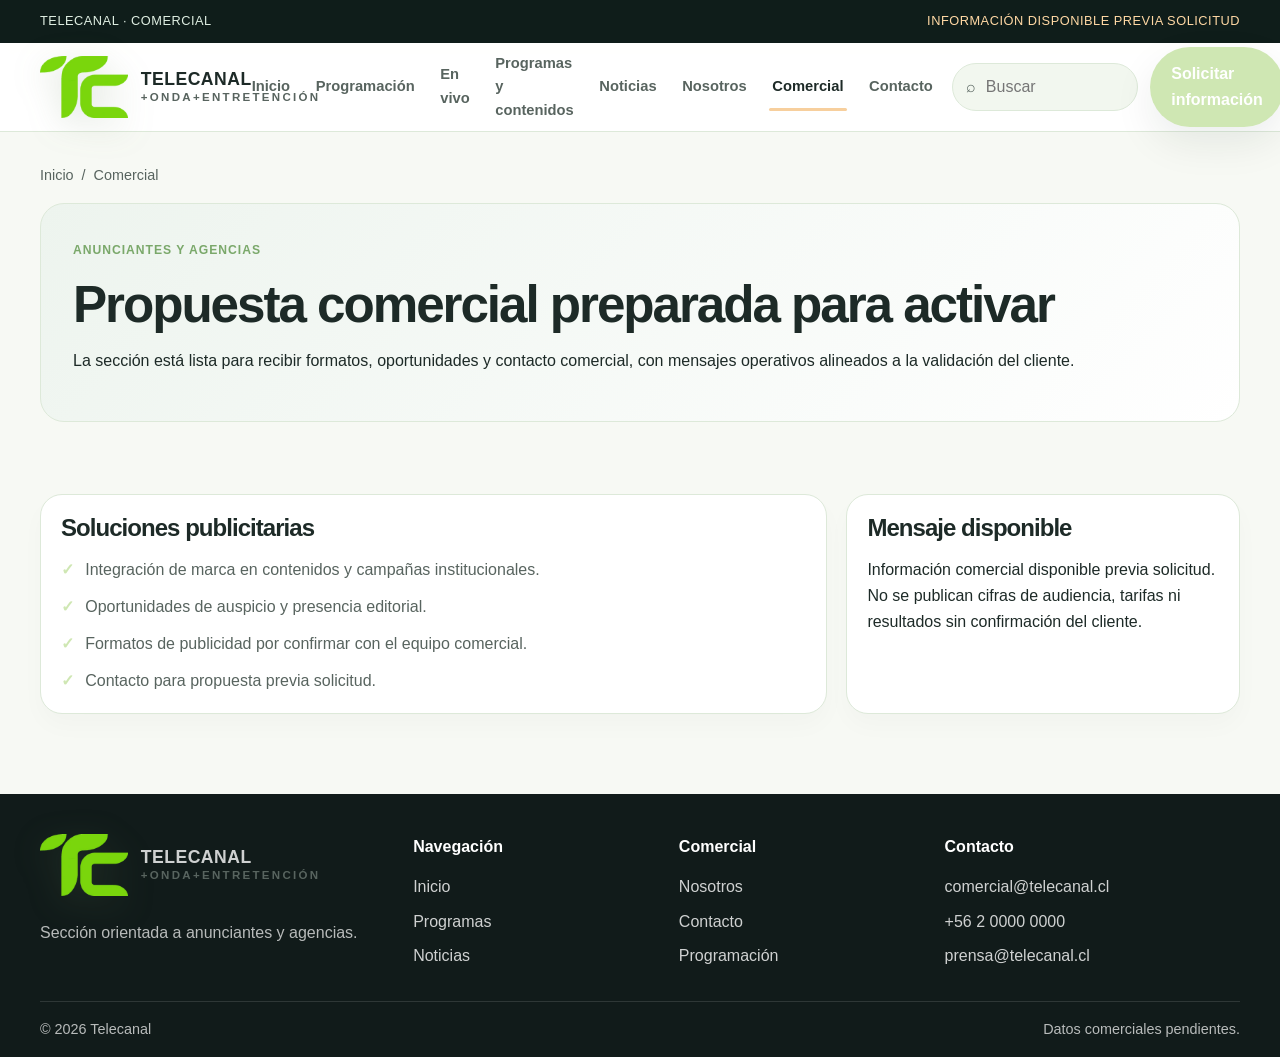
==== comercial.html @ 81b83a00 "Initial Telecanal landing page" ====
<!DOCTYPE html>
<html lang="es">
  <head>
    <meta charset="UTF-8" />
    <meta name="viewport" content="width=device-width, initial-scale=1.0" />
    <title>Comercial | Telecanal</title>
    <meta name="description" content="Sección comercial para anunciantes y agencias de Telecanal con mensajes operativos pendientes de validación." />
    <link rel="stylesheet" href="styles.css" />
  </head>
  <body>
    <div class="topbar">
      <div class="container">
        <div class="status">Telecanal · Comercial</div>
        <div class="validation">Información disponible previa solicitud</div>
      </div>
    </div>

    <header class="site-header">
      <div class="container header-inner">
        <a class="brand" href="index.html" aria-label="Inicio Telecanal">
          <img class="brand-logo" src="material/logo.webp" alt="Logo de Telecanal" />
          <span class="brand-text"><span>TELECANAL</span><span>+onda+entretención</span></span>
        </a>
        <div class="nav-wrap">
          <nav class="main-nav" aria-label="Navegación principal">
            <a href="index.html">Inicio</a>
            <a href="programacion.html">Programación</a>
            <a href="en-vivo.html">En vivo</a>
            <a href="programas.html">Programas y contenidos</a>
            <a href="noticias.html">Noticias</a>
            <a href="nosotros.html">Nosotros</a>
            <a class="active" href="comercial.html">Comercial</a>
            <a href="contacto.html">Contacto</a>
          </nav>
          <div class="header-actions">
            <label class="search"><span aria-hidden="true">⌕</span><input type="search" placeholder="Buscar" aria-label="Buscar" /></label>
            <a class="btn btn-primary" href="contacto.html">Solicitar información</a>
          </div>
          <button class="menu-toggle" aria-label="Abrir menú">☰</button>
        </div>
      </div>
    </header>

    <main>
      <section class="page-banner">
        <div class="container">
          <div class="breadcrumbs"><a href="index.html">Inicio</a><span> / </span><span>Comercial</span></div>
          <div class="page-hero">
            <span class="eyebrow">Anunciantes y agencias</span>
            <h1>Propuesta comercial preparada para activar</h1>
            <p>La sección está lista para recibir formatos, oportunidades y contacto comercial, con mensajes operativos alineados a la validación del cliente.</p>
          </div>
        </div>
      </section>

      <section class="section">
        <div class="container page-grid">
          <div class="content-panel">
            <h3>Soluciones publicitarias</h3>
            <ul class="summary-list">
              <li>Integración de marca en contenidos y campañas institucionales.</li>
              <li>Oportunidades de auspicio y presencia editorial.</li>
              <li>Formatos de publicidad por confirmar con el equipo comercial.</li>
              <li>Contacto para propuesta previa solicitud.</li>
            </ul>
          </div>

          <aside class="sidebar-panel">
            <h3>Mensaje disponible</h3>
            <p>Información comercial disponible previa solicitud. No se publican cifras de audiencia, tarifas ni resultados sin confirmación del cliente.</p>
          </aside>
        </div>
      </section>
    </main>

    <footer class="footer">
      <div class="container">
        <div class="footer-grid">
          <div><a class="brand" href="index.html" aria-label="Telecanal"><img class="brand-logo" src="material/logo.webp" alt="Logo de Telecanal" /><span class="brand-text"><span>TELECANAL</span><span>+onda+entretención</span></span></a><p style="color: rgba(255,255,255,0.7); margin-top: 1rem;">Sección orientada a anunciantes y agencias.</p></div>
          <div><h4>Navegación</h4><ul><li><a href="index.html">Inicio</a></li><li><a href="programas.html">Programas</a></li><li><a href="noticias.html">Noticias</a></li></ul></div>
          <div><h4>Comercial</h4><ul><li><a href="nosotros.html">Nosotros</a></li><li><a href="contacto.html">Contacto</a></li><li><a href="programacion.html">Programación</a></li></ul></div>
          <div><h4>Contacto</h4><ul><li><a href="mailto:comercial@telecanal.cl">comercial@telecanal.cl</a></li><li><a href="tel:+56200000000">+56 2 0000 0000</a></li><li><a href="mailto:prensa@telecanal.cl">prensa@telecanal.cl</a></li></ul></div>
        </div>
        <div class="copyright"><span>© 2026 Telecanal</span><span>Datos comerciales pendientes.</span></div>
      </div>
    </footer>

    <script src="script.js"></script>
  </body>
</html>
---- styles.css ----
:root {
  --bg: #f7f9f4;
  --bg-strong: #edf4ea;
  --surface: #ffffff;
  --surface-alt: #f2f7ef;
  --ink: #1d2a27;
  --muted: #58645f;
  --line: #dde9d9;
  --green: #cfe7b3;
  --green-deep: #7aa86a;
  --orange: #f7cf9d;
  --orange-soft: #fff3e4;
  --shadow: 0 16px 40px rgba(19, 35, 30, 0.08);
  --radius: 22px;
  --max-width: 1200px;
}

* { box-sizing: border-box; }

html { scroll-behavior: smooth; }

body {
  margin: 0;
  font-family: "Segoe UI", Tahoma, Geneva, Verdana, sans-serif;
  background: var(--bg);
  color: var(--ink);
  line-height: 1.6;
}

a { color: inherit; text-decoration: none; }
img { max-width: 100%; display: block; }
button, input, select, textarea { font: inherit; }

.container {
  width: min(var(--max-width), calc(100% - 2rem));
  margin: 0 auto;
}

.topbar {
  background: #0f1d1a;
  color: #fff;
  font-size: 0.8rem;
  letter-spacing: 0.04em;
  text-transform: uppercase;
}

.topbar .container {
  display: flex;
  justify-content: space-between;
  align-items: center;
  gap: 1rem;
  padding: 0.7rem 0;
}

.topbar .status {
  color: #dfeee2;
}

.topbar .validation {
  color: #ffd8a4;
}

.site-header {
  position: sticky;
  top: 0;
  z-index: 20;
  background: rgba(255,255,255,0.94);
  backdrop-filter: blur(12px);
  border-bottom: 1px solid var(--line);
}

.header-inner {
  display: flex;
  align-items: center;
  justify-content: space-between;
  gap: 1rem;
  min-height: 78px;
}

.brand {
  display: inline-flex;
  align-items: center;
  gap: 0.8rem;
  font-weight: 800;
  letter-spacing: 0.03em;
}

.brand-logo {
  width: 88px;
  height: auto;
  display: block;
  filter: drop-shadow(0 8px 16px rgba(92, 120, 76, 0.18));
}

.brand-mark {
  display: none;
}

.brand-text {
  font-size: 1.1rem;
  display: flex;
  flex-direction: column;
  line-height: 1;
}

.brand-text span:last-child {
  font-size: 0.72rem;
  letter-spacing: 0.2em;
  color: var(--muted);
  text-transform: uppercase;
  margin-top: 0.2rem;
}

.nav-wrap {
  display: flex;
  align-items: center;
  gap: 1rem;
}

.main-nav {
  display: flex;
  align-items: center;
  gap: 1.2rem;
}

.main-nav a {
  font-size: 0.92rem;
  color: var(--muted);
  font-weight: 600;
  padding: 0.55rem 0.2rem;
  position: relative;
}

.main-nav a.active,
.main-nav a:hover {
  color: var(--ink);
}

.main-nav a.active::after,
.main-nav a:hover::after {
  content: "";
  position: absolute;
  left: 0;
  right: 0;
  bottom: -0.2rem;
  height: 3px;
  border-radius: 999px;
  background: var(--orange);
}

.header-actions {
  display: flex;
  align-items: center;
  gap: 0.8rem;
}

.search {
  display: flex;
  align-items: center;
  gap: 0.5rem;
  background: var(--surface-alt);
  border: 1px solid var(--line);
  border-radius: 999px;
  padding: 0.6rem 0.8rem;
  color: var(--muted);
}

.search input {
  border: none;
  outline: none;
  background: transparent;
  width: 140px;
  color: var(--ink);
}

.btn,
button {
  border: none;
  border-radius: 999px;
  padding: 0.9rem 1.3rem;
  font-weight: 700;
  cursor: pointer;
  transition: 0.2s ease;
}

.btn-primary {
  background: var(--green);
  color: #fff;
  box-shadow: var(--shadow);
}

.btn-primary:hover { background: var(--green-deep); }

.btn-secondary {
  background: var(--orange-soft);
  color: var(--green-deep);
}

.menu-toggle {
  display: none;
  background: var(--surface-alt);
  border: 1px solid var(--line);
  width: 46px;
  height: 46px;
  border-radius: 12px;
}

.notice-banner {
  background: linear-gradient(90deg, rgba(247,154,59,0.18), rgba(45,122,71,0.10));
  border-bottom: 1px solid rgba(45,122,71,0.12);
  color: var(--ink);
}

.notice-banner .container {
  padding: 0.8rem 0;
  display: flex;
  flex-wrap: wrap;
  gap: 0.75rem;
  align-items: center;
  justify-content: space-between;
  font-size: 0.9rem;
}

.badge {
  display: inline-flex;
  align-items: center;
  border-radius: 999px;
  padding: 0.25rem 0.7rem;
  font-size: 0.73rem;
  font-weight: 700;
  letter-spacing: 0.04em;
  text-transform: uppercase;
}

.badge-warning { background: rgba(245,154,59,0.14); color: #8a4d01; }
.badge-neutral { background: rgba(45,122,71,0.08); color: var(--green-deep); }

.hero {
  padding: 3rem 0 2rem;
}

.hero-shell {
  position: relative;
  display: grid;
  grid-template-columns: 1.3fr 0.7fr;
  gap: 1.5rem;
  align-items: center;
  background: linear-gradient(135deg, #f8faf7 0%, #fff 100%);
  border: 1px solid var(--line);
  border-radius: 24px;
  padding: 2rem;
  overflow: hidden;
  box-shadow: 0 8px 22px rgba(19, 35, 30, 0.04);
}

.hero-shell::before {
  content: "";
  position: absolute;
  inset: 0 auto 0 0;
  width: 30%;
  background: radial-gradient(circle at center, rgba(207,231,179,0.35), transparent 65%);
}

.hero-copy {
  position: relative;
  z-index: 1;
  display: flex;
  flex-direction: column;
  justify-content: center;
}

.eyebrow {
  display: inline-block;
  margin-bottom: 1rem;
  font-weight: 700;
  letter-spacing: 0.08em;
  text-transform: uppercase;
  color: var(--green-deep);
  font-size: 0.76rem;
}

h1, h2, h3 {
  margin: 0 0 0.8rem;
  line-height: 1.08;
  letter-spacing: -0.04em;
}

.hero h1 {
  font-size: clamp(2.8rem, 5vw, 5rem);
  max-width: 550px;
}

.hero p {
  margin: 0 0 1.5rem;
  color: var(--muted);
  font-size: 1.05rem;
  max-width: 620px;
}

.hero-actions {
  display: flex;
  flex-wrap: wrap;
  gap: 0.8rem;
  margin-bottom: 1.2rem;
}

.hero-meta {
  list-style: none;
  margin: 0;
  padding: 0;
  display: flex;
  flex-wrap: wrap;
  gap: 1rem;
  color: var(--muted);
  font-size: 0.9rem;
}

.hero-visual {
  position: relative;
  z-index: 1;
  background: linear-gradient(160deg, #1e3f2f, #2d7a47);
  border-radius: 24px;
  min-height: 420px;
  display: flex;
  align-items: end;
  justify-content: center;
  padding: 1rem;
  overflow: hidden;
}

.hero-card {
  position: relative;
  width: 100%;
  height: 100%;
  background: linear-gradient(180deg, rgba(255,255,255,0.14), rgba(255,255,255,0.04));
  border: 1px solid rgba(255,255,255,0.18);
  border-radius: 20px;
  padding: 1.2rem;
  display: flex;
  flex-direction: column;
  justify-content: space-between;
  color: white;
}

.hero-card .mini-tag {
  background: rgba(255,255,255,0.12);
  border: 1px solid rgba(255,255,255,0.18);
  padding: 0.4rem 0.7rem;
  border-radius: 999px;
  display: inline-flex;
  width: fit-content;
  font-size: 0.7rem;
  text-transform: uppercase;
  letter-spacing: 0.08em;
}

.hero-card h3 {
  font-size: clamp(1.7rem, 3vw, 2.6rem);
  margin-top: 0.7rem;
}

.hero-card .ticker {
  background: rgba(255,255,255,0.08);
  border-radius: 14px;
  padding: 0.8rem 1rem;
  color: rgba(255,255,255,0.8);
  font-size: 0.86rem;
}

.quick-links,
.featured-grid,
.video-grid,
.program-grid,
.news-grid,
.contact-grid,
.card-list,
.stats-grid,
.cms-grid,
.page-grid,
.values-grid,
.team-grid,
.commercial-grid {
  display: grid;
  gap: 1.2rem;
}

.quick-links {
  grid-template-columns: repeat(4, minmax(0, 1fr));
  margin: 1rem 0 1.8rem;
}

.quick-link {
  background: rgba(255,255,255,0.65);
  border: 1px solid var(--line);
  border-radius: 16px;
  padding: 0.9rem 1rem;
  box-shadow: none;
}

.quick-link strong {
  display: block;
  margin-top: 0.4rem;
  font-size: 1rem;
}

.section {
  padding: 1.5rem 0 2.5rem;
}

.section-header {
  display: flex;
  align-items: end;
  justify-content: space-between;
  gap: 1rem;
  margin-bottom: 1.2rem;
}

.section-header p {
  margin: 0;
  color: var(--muted);
}

.featured-grid {
  grid-template-columns: repeat(3, minmax(0, 1fr));
}

.card {
  background: var(--surface);
  border: 1px solid var(--line);
  border-radius: var(--radius);
  overflow: hidden;
  box-shadow: 0 14px 28px rgba(11, 26, 21, 0.04);
}

.card-visual {
  height: 220px;
  background: linear-gradient(135deg, rgba(45,122,71,0.9), rgba(245,154,59,0.85));
  position: relative;
  display: grid;
  place-items: center;
  color: #fff;
  font-weight: 700;
}

.card-visual.alt { background: linear-gradient(135deg, rgba(27,52,74,0.82), rgba(52,155,126,0.8)); }
.card-visual.dark { background: linear-gradient(135deg, rgba(11,18,24,0.9), rgba(46,104,86,0.75)); }

.card-body {
  padding: 1.1rem;
}

.card-meta {
  display: flex;
  justify-content: space-between;
  gap: 0.5rem;
  align-items: center;
  font-size: 0.78rem;
  color: var(--muted);
  margin-bottom: 0.8rem;
}

.card-body h3 {
  font-size: 1.5rem;
  margin-bottom: 0.5rem;
}

.card-body p {
  color: var(--muted);
  margin: 0 0 1rem;
}

.linkline {
  color: var(--green-deep);
  font-weight: 700;
}

.video-shell {
  background: var(--surface);
  border: 1px solid var(--line);
  border-radius: 24px;
  overflow: hidden;
  box-shadow: var(--shadow);
}

.video-main {
  background: linear-gradient(135deg, #0d1b18, #2b5c45 60%, #f59a3b 120%);
  min-height: 380px;
  display: grid;
  place-items: center;
  color: white;
  position: relative;
}

.video-main .play {
  width: 100px;
  height: 100px;
  border-radius: 50%;
  border: 1px solid rgba(255,255,255,0.25);
  background: rgba(255,255,255,0.08);
  display: grid;
  place-items: center;
  font-size: 2rem;
}

.video-list {
  padding: 1rem;
  display: grid;
  gap: 0.8rem;
}

.video-item {
  display: grid;
  grid-template-columns: 120px 1fr auto;
  gap: 0.8rem;
  align-items: center;
  background: var(--surface-alt);
  border-radius: 16px;
  padding: 0.7rem;
  border: 1px solid var(--line);
}

.thumb {
  height: 76px;
  border-radius: 12px;
  background: linear-gradient(135deg, rgba(45,122,71,0.65), rgba(245,154,59,0.7));
}

.video-item small, .video-item p { margin: 0; color: var(--muted); }

.program-box {
  background: var(--surface);
  border: 1px solid var(--line);
  border-radius: 24px;
  padding: 1.25rem;
  box-shadow: var(--shadow);
}

.program-grid {
  grid-template-columns: repeat(4, minmax(0, 1fr));
  margin-top: 1rem;
}

.program-item {
  background: var(--surface-alt);
  border-radius: 18px;
  border: 1px solid var(--line);
  padding: 1rem;
}

.program-item .status {
  display: inline-flex;
  margin-bottom: 0.75rem;
  background: #e8f4eb;
  color: var(--green-deep);
  border-radius: 999px;
  padding: 0.3rem 0.6rem;
  font-size: 0.72rem;
  font-weight: 700;
  text-transform: uppercase;
}

.program-item h4 { margin: 0 0 0.5rem; }

.news-grid {
  grid-template-columns: repeat(3, minmax(0, 1fr));
}

.news-card {
  background: var(--surface);
  border-radius: 22px;
  border: 1px solid var(--line);
  overflow: hidden;
}

.news-card .news-visual {
  height: 210px;
  background: linear-gradient(135deg, rgba(30,58,48,0.8), rgba(111,166,117,0.8));
}

.news-content {
  padding: 1rem;
}

.news-content small {
  display: block;
  color: var(--muted);
  margin-bottom: 0.5rem;
}

.cta-box {
  background: linear-gradient(135deg, #edf5e6, #fff8f0);
  color: var(--ink);
  border: 1px solid var(--line);
  border-radius: 22px;
  padding: 2rem;
  display: flex;
  align-items: center;
  justify-content: space-between;
  gap: 1.5rem;
  box-shadow: 0 8px 22px rgba(19, 35, 30, 0.03);
}

.cta-box p { margin: 0; opacity: 0.9; }

.footer {
  background: #111b1a;
  color: rgba(255,255,255,0.9);
  padding: 2.5rem 0 1rem;
  margin-top: 2.5rem;
}

.footer-grid {
  display: grid;
  grid-template-columns: 1.3fr 0.9fr 0.9fr 1.1fr;
  gap: 1.5rem;
  margin-bottom: 2rem;
}

.footer a {
  color: rgba(255,255,255,0.8);
}

.footer h4 { margin: 0 0 0.9rem; color: white; }

.footer ul {
  list-style: none;
  margin: 0;
  padding: 0;
  display: grid;
  gap: 0.55rem;
}

.copyright {
  border-top: 1px solid rgba(255,255,255,0.12);
  padding-top: 1rem;
  display: flex;
  justify-content: space-between;
  gap: 1rem;
  color: rgba(255,255,255,0.7);
  font-size: 0.9rem;
}

.page-banner {
  padding: 2rem 0 1rem;
}

.page-hero {
  background: linear-gradient(135deg, #edf4ee, #ffffff);
  border: 1px solid var(--line);
  border-radius: 24px;
  padding: 2rem;
}

.page-hero h1 {
  font-size: clamp(2.4rem, 4vw, 4rem);
}

.breadcrumbs {
  display: flex;
  flex-wrap: wrap;
  gap: 0.5rem;
  color: var(--muted);
  font-size: 0.9rem;
  margin-bottom: 1rem;
}

.page-grid {
  grid-template-columns: 2fr 1fr;
  margin-top: 2rem;
}

.content-panel,
.sidebar-panel,
.form-panel,
.info-panel {
  background: var(--surface);
  border: 1px solid var(--line);
  border-radius: 22px;
  padding: 1.25rem;
  box-shadow: 0 12px 24px rgba(11,26,21,0.025);
}

.content-panel h3,
.sidebar-panel h3,
.form-panel h3,
.info-panel h3 {
  font-size: 1.5rem;
}

.schedule-list {
  list-style: none;
  margin: 0;
  padding: 0;
  display: grid;
  gap: 0.8rem;
}

.schedule-item {
  display: grid;
  grid-template-columns: 100px 1fr auto;
  gap: 1rem;
  align-items: center;
  background: var(--surface-alt);
  border: 1px solid var(--line);
  border-radius: 16px;
  padding: 0.85rem 1rem;
}

.schedule-item small {
  color: var(--muted);
}

.live-box {
  background: linear-gradient(135deg, rgba(17,30,26,0.96), rgba(25,66,46,0.92));
  color: white;
  border-radius: 24px;
  padding: 1.5rem;
  margin-bottom: 1rem;
}

.live-box .status-pill {
  display: inline-flex;
  padding: 0.35rem 0.7rem;
  background: rgba(255,255,255,0.12);
  border: 1px solid rgba(255,255,255,0.2);
  border-radius: 999px;
  font-size: 0.72rem;
  text-transform: uppercase;
  letter-spacing: 0.08em;
}

.summary-list,
.meta-list,
.check-list {
  list-style: none;
  padding: 0;
  margin: 1rem 0 0;
  display: grid;
  gap: 0.7rem;
}

.summary-list li,
.meta-list li,
.check-list li {
  display: flex;
  gap: 0.7rem;
  align-items: flex-start;
  color: var(--muted);
}

.summary-list li::before,
.check-list li::before {
  content: "✓";
  color: var(--green);
  font-weight: 800;
}

.toolbar {
  display: flex;
  flex-wrap: wrap;
  gap: 0.75rem;
  margin: 1rem 0 1.5rem;
}

.filter-btn {
  background: var(--surface);
  border: 1px solid var(--line);
  color: var(--ink);
  border-radius: 999px;
}

.filter-btn.active {
  background: var(--green);
  color: white;
  border-color: var(--green);
}

.contact-grid {
  grid-template-columns: 1.1fr 0.9fr;
}

.form-grid {
  display: grid;
  grid-template-columns: repeat(2, minmax(0, 1fr));
  gap: 1rem;
}

.form-field {
  display: grid;
  gap: 0.45rem;
}

.form-field.full { grid-column: 1 / -1; }

.form-field label {
  font-weight: 600;
  color: var(--ink);
}

.form-field input,
.form-field select,
.form-field textarea {
  width: 100%;
  border: 1px solid var(--line);
  border-radius: 14px;
  padding: 0.8rem 0.9rem;
  background: var(--surface-alt);
  color: var(--ink);
}

.checkbox-row {
  display: flex;
  gap: 0.7rem;
  align-items: center;
  color: var(--muted);
}

.cms-grid {
  grid-template-columns: repeat(3, minmax(0, 1fr));
}

.metric {
  background: var(--surface);
  border: 1px solid var(--line);
  border-radius: 18px;
  padding: 1rem;
}

.metric strong {
  display: block;
  font-size: 2rem;
  margin-bottom: 0.4rem;
}

.validation-list {
  display: grid;
  gap: 0.75rem;
  list-style: none;
  margin: 0;
  padding: 0;
}

.validation-list li {
  background: rgba(245,154,59,0.08);
  border: 1px solid rgba(245,154,59,0.2);
  border-radius: 14px;
  padding: 0.75rem 0.9rem;
  color: #6b3d00;
}

@media (max-width: 980px) {
  .quick-links {
    grid-template-columns: repeat(2, minmax(0, 1fr));
  }
  .featured-grid,
  .news-grid,
  .program-grid,
  .cms-grid,
  .contact-grid,
  .footer-grid,
  .page-grid {
    grid-template-columns: 1fr;
  }
  .hero-shell {
    grid-template-columns: 1fr;
  }
  .header-actions {
    display: none;
  }
  .menu-toggle {
    display: inline-grid;
    place-items: center;
  }
  .main-nav {
    position: absolute;
    top: 100%;
    left: 1rem;
    right: 1rem;
    display: none;
    flex-direction: column;
    align-items: stretch;
    background: rgba(255,255,255,0.98);
    border: 1px solid var(--line);
    border-radius: 18px;
    padding: 1rem;
    box-shadow: var(--shadow);
  }
  .main-nav.open {
    display: flex;
  }
}

@media (max-width: 640px) {
  .topbar .container,
  .notice-banner .container,
  .section-header,
  .copyright,
  .cta-box {
    flex-direction: column;
    align-items: flex-start;
  }
  .hero {
    padding-top: 2rem;
  }
  .hero-shell,
  .page-hero,
  .program-box,
  .content-panel,
  .sidebar-panel,
  .form-panel,
  .info-panel {
    padding: 1.2rem;
  }
  .form-grid {
    grid-template-columns: 1fr;
  }
  .video-item {
    grid-template-columns: 1fr;
  }
  .schedule-item {
    grid-template-columns: 1fr;
  }
}
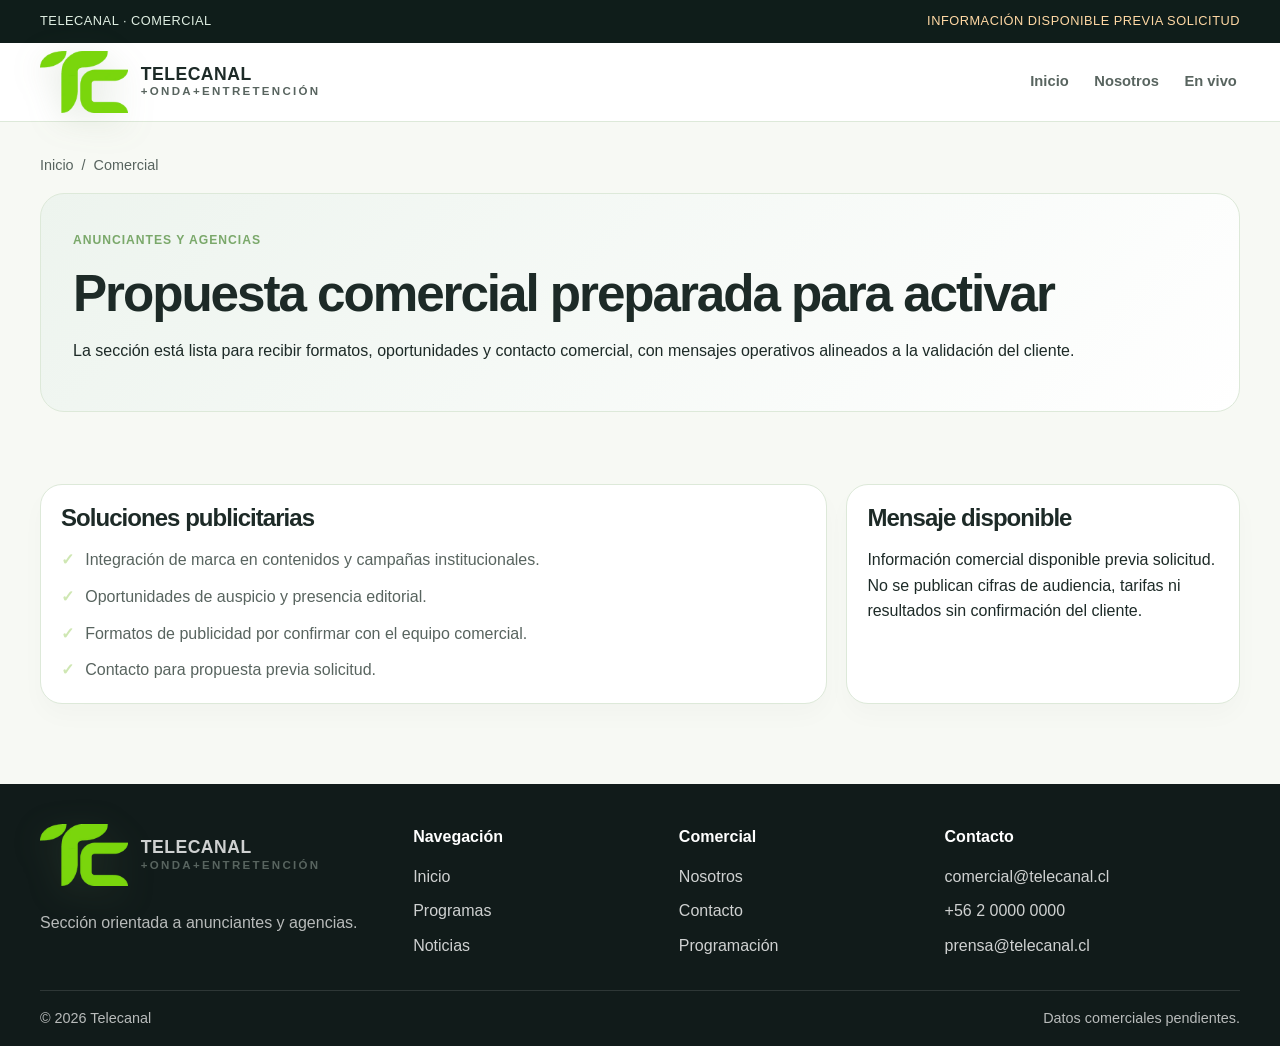
==== commit 6794e8ba: "Simplify navigation to Inicio, Nosotros, and En vivo" ====
--- a/comercial.html
+++ b/comercial.html
@@ -24,18 +24,9 @@
         <div class="nav-wrap">
           <nav class="main-nav" aria-label="Navegación principal">
             <a href="index.html">Inicio</a>
-            <a href="programacion.html">Programación</a>
+            <a href="nosotros.html">Nosotros</a>
             <a href="en-vivo.html">En vivo</a>
-            <a href="programas.html">Programas y contenidos</a>
-            <a href="noticias.html">Noticias</a>
-            <a href="nosotros.html">Nosotros</a>
-            <a class="active" href="comercial.html">Comercial</a>
-            <a href="contacto.html">Contacto</a>
           </nav>
-          <div class="header-actions">
-            <label class="search"><span aria-hidden="true">⌕</span><input type="search" placeholder="Buscar" aria-label="Buscar" /></label>
-            <a class="btn btn-primary" href="contacto.html">Solicitar información</a>
-          </div>
           <button class="menu-toggle" aria-label="Abrir menú">☰</button>
         </div>
       </div>
